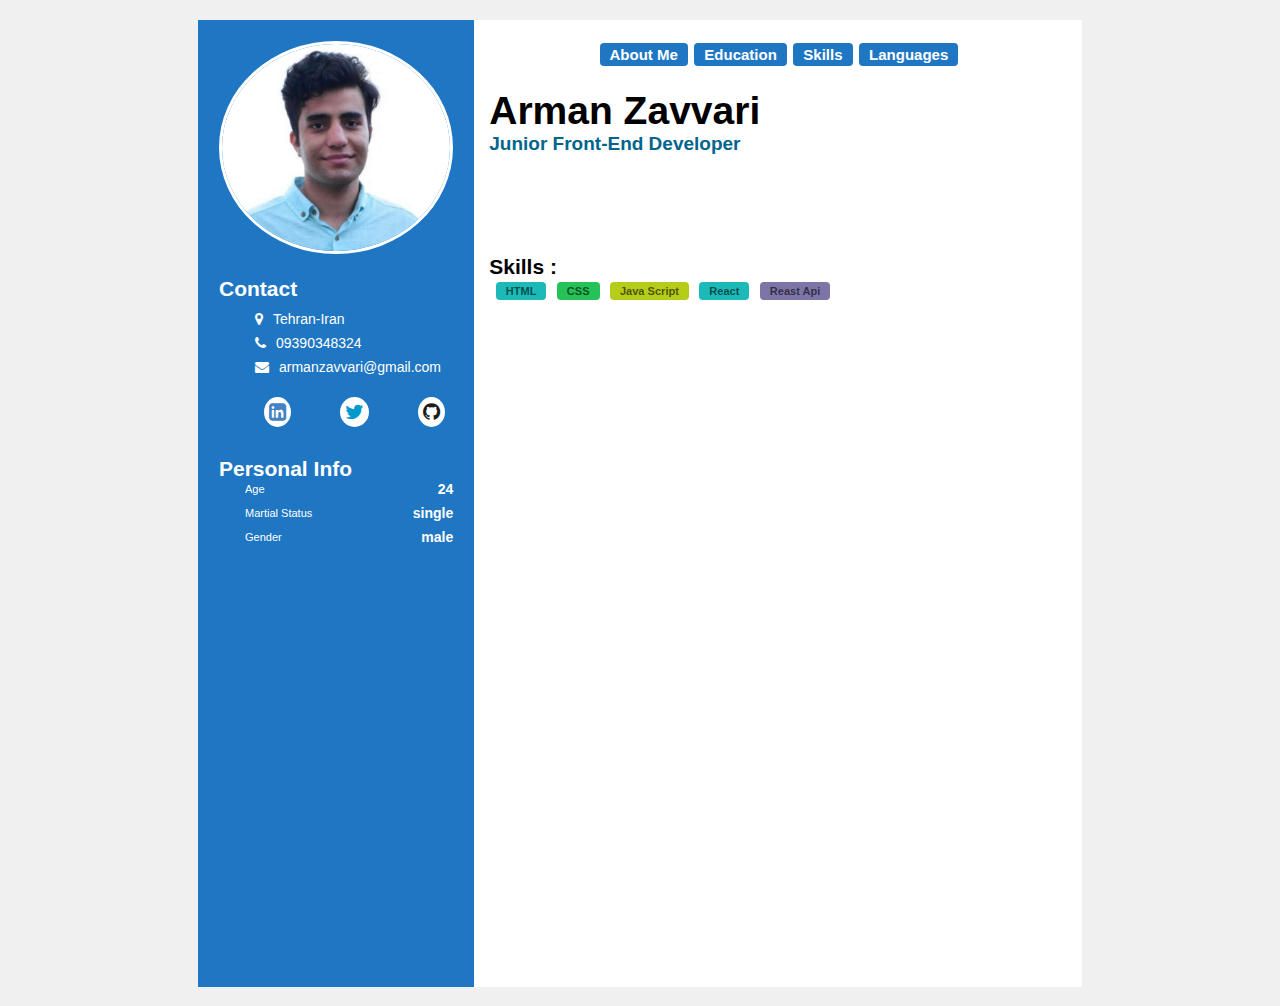
==== skills.html @ d54544c9 "initial commit" ====
<!DOCTYPE html>
<html lang="fa">
  <head>
    <meta charset="UTF-8" />
    <meta name="viewport" content="width=device-width, initial-scale=1.0" />
    <title>Arman Zavvari</title>
    <link rel="stylesheet" href="style.css" />
    <link
      rel="stylesheet"
      href="https://cdnjs.cloudflare.com/ajax/libs/font-awesome/4.7.0/css/font-awesome.min.css"
    />
    <link rel="shortcut icon" href="assets/favicon.ico" />
  </head>
  <body>
    <div class="container">
      <div class="sidebar">
        <div class="sidebar-back-color"></div>
        <div class="avatar">
          <img class="avatar" src="./assets/imageme.jpg" alt="avatar" />
        </div>

        <div class="sidebar-section contact-info">
          <h2 class="Contact">Contact</h2>
          <div class="items">
            <div class="row">
              <i class="fa fa-map-marker"></i><span class="inform">Tehran-Iran</span>
            </div>
            <div class="row">
              <i class="fa fa-phone"></i><span dir="ltr" class="inform"> 09390348324</span>
            </div>
            <div class="row">
              <i class="fa fa-envelope"></i><span class="inform">armanzavvari@gmail.com</span>
            </div>
          </div>
        </div>
                
        <div class="social-links">
          <div class="links">
            <a href="https://www.linkedin.com/in/arman-zavvari-b4623b284/"><i class="fa fa-linkedin-square linkedin"></i></a>
            <a href="https://twitter.com/ArmanZ1999"><i class="fa fa-twitter twitter"></i></a>
            <a href="https://github.com/ArmanZavvari"><i class="fa fa-github github"></i></a>
          </div>

        <div class="sidebar-section personal-info">
          <h2>Personal Info</h2>
          <div class="items">
            <div class="row">
              <span class="text-sm">Age</span>
              <span class="font-bold">24</span>
            </div>
            <div class="row">
              <span class="text-sm">Martial Status</span>
              <span class="font-bold">single</span>
            </div>
            <div class="row">
              <span class="text-sm">Gender </span>
              <span class="font-bold">male</span>
            </div>
          </div>
        </div>
      </div>
    </div>
    <main class="main">
      <header class="name">
        <nav class="nav">
          <ul class="menu">
              <li class="menu__item">
                  <a class="menu__link" href="./index.html" style="background-color: #1f76c3">About Me</a>
              </li>
              <li class="menu__item">
                  <a class="menu__link" href="./education.html" style="background-color: #1f76c3">Education</a>
              </li>
              <li class="menu__item">
                  <a class="menu__link" href="./skills.html" style="background-color: #1f76c3">Skills</a>
              </li>
              <li class="menu__item">
                  <a class="menu__link" href="./languages.html" style="background-color: #1f76c3">Languages</a>
              </li>
          </ul>
      </nav>
        <h1 class="text-xl">Arman Zavvari</h1>
        <small>Junior Front-End Developer</small>
      </header>
      
      <section class="main-section technical-skills">
        <div class="section-header">
          <h2 id="Skills">Skills : </h2>
        </div>

        <div class="skills">
          <div>
            <div class="label" style="background-color: #1bb9b7">HTML</div>
            <div class="label" style="background-color: #25c257">CSS</div>
            <div class="label" style="background-color: #b5cc18">Java Script</div>
            <div class="label" style="background-color: #1bb9b7">React</div>
            <div class="label" style="background-color: #7d75a7">Reast Api</div>
          </div>
        </div>
      </section>

    </main>
  </body>
---- style.css ----
:root {
  --mainColor: #1f76c3;
}


* {
  box-sizing: border-box;
  margin: 0;
  padding: 0;
}

html {
  font-size: 13px;
}

body {
  direction: ltr;
  margin: 0;
  padding: 0;
  font-size: 14px;
  font-family: Vazir, Tahoma, Helvetica, sans-serif;
  background: #f0f0f0;
}

a {
  text-decoration: none;
}

.container {
  width: 68rem;
  margin: 1.5rem auto;
  display: flex;
}

.font-bold {
  font-weight: bold;
}

.text-sm {
  font-size: 11px;
}

.text-lg {
  font-size: 17px;
  font-weight: 400;
}

.text-xl {
  font-size: 3rem;
}

.text-gray {
  color: rgba(0, 0, 0, 0.4);
}

.text-dark-gray {
  color: rgba(0, 0, 0, 0.6);
}

.label {
  display: inline-block;
  background-color: #e8e8e8;
  color: rgba(0, 0, 0, 0.6);
  font-weight: 700;
  border-radius: 4px;
  font-size: 0.85rem;
  margin: 0.25rem 0 0.25rem 0.5rem;
  padding: 3px 10px;
}

.label .details {
  margin-right: 10px;
  opacity: 0.8;
  display: inline-block;
}

/* ====== Sidebar ====== */
.sidebar {
  position: relative;
  color: #fff;
  padding: 1.5em 1.5em 30em;
  width: 31.25%;
  display: inline-block;
  
}

.sidebar-back-color {
  position: absolute;
  bottom: 0;
  left: 0;
  right: 0;
  top: 0;
  background: var(--mainColor);
  z-index: -1;
  
}

.avatar {
  margin-bottom: 10px;
  border-radius: 50%;
}
.Contact{
  margin-bottom: 10px;
}

.avatar img {
  max-width: 100%;
  border: 0.25em solid #fff;
  border-radius: 50%;
}

.sidebar-section {
  margin-bottom: 22px;
}

.sidebar-section .row {
  margin-bottom: 8px;
}

.contact-info i {
  padding-left: 10px;
}

.contact-info .row {
  display: flex;
  align-items: center;
}

.personal-info .row,
.job-info .row {
  display: flex;
  align-items: center;
  justify-content: space-between;
}

.social-links .links a {
  text-decoration: none;
  margin-left: 45px;
 
  
}
.social-links .links a i {
  font-size: 20px;
  background-color: #fff;
  padding: 5px;
  border-radius: 50%;
  margin-bottom: 30px;
}

.linkedin {
  color: #4183c4;
}

.github {
  color: #1b1c1d;
}

.twitter {
  color: #09c;
}

/* ====== Main ====== */
.main {
  padding: 20px 20px 0px 15px;
  width: 68.75%;
  background-color: #fff;
}

.name{
  margin-bottom: 100px;
}
.name small {
  color: #00658d;
  font-size: 19px;
  font-weight: 700;
}

.main-section h2{
  margin-top: 50px;
}
.items,
.education .items {
  padding-left: 2rem;
}

.item,
.education .item {
  display: flex;
  margin: 1.5em 0;
}
.about{
  margin-bottom: 8px;
}
.item .content,
.education .item .content {
  padding-right: 20px;
  width: 100%;
}

.item .content .row,
.education .item .content .row {
  width: 100%;
  display: flex;
  align-items: center;
  justify-content: space-between;
}
.inform{
  padding-left: 10px;
}
.nav {
  display: flex;
  align-items: center;
  justify-content: center;
  margin-bottom: 20px;
}
.menu {
  list-style-type: none;
  padding-left: 0;
  margin: 0;
  display: flex;
}
.menu__link {
  text-decoration: none;
  font-size: 15px;
  display: inline-block;
  background-color: #e8e8e8;
  color: rgb(255, 255, 255);
  font-weight: 700;
  border-radius: 4px;
  margin: 0.25rem 0 0.25rem 0.5rem;
  padding: 3px 10px;
}


@media only screen and (max-width: 880px) {
.container {
    max-width: 100%;
    margin: 0;
    display: flex;
    flex-direction: column;
}
.sidebar {
  width: 100%;
  display: flex;
  flex-direction: column;
  justify-content: center;
  align-items: center;
  padding-bottom: 10px;
}
.avatar img {
  width: 350px;
  height: auto;
  border-radius: 50%;
}
.about{
  text-align: center;
  margin-bottom: 10px;
  border-bottom: #1b1c1d solid;
}
.sidebar-section {
  margin-bottom: 2px;
}

.sidebar-section .row {
  margin-bottom: 8px;
}
.social-links .links a i {
  /* margin-bottom: 40px; */
  justify-content: center;
  align-items: center;
  /* margin-right: 30px; */
}

.contact-info .row {
  display: flex;
  align-items: center;
  justify-content: center;
}

.personal-info .row
{
  display: flex;
  align-items: center;
  justify-content: space-between;
}
.sidebar-section.contact-info {
  text-align: center;
  align-items: center;
  justify-content: center;
  margin-bottom: 15px;
  margin-left: 0px;
}
.sidebar-section.contact-info h2{
  /* margin-left: 25px; */
  font-size: 30px;
  align-items: center;
  justify-content: center;
  margin-bottom: 10px;
}
.sidebar-section.personal-info h2{
  text-align: center;
  font-size: 30px;
  margin-bottom: 10px;

}
div.items{
  padding: 0;
}
.main{
  width: 100%;
}
.name{
  text-align: center;
}
.section-header{
  text-align: center;
  margin-bottom: 10px;
  border-bottom: #1b1c1d solid;
}
}


@media only screen and (max-width: 430px) {

.menu__link{
  font-size: 11px;
  padding: 3px 5px;
}
}
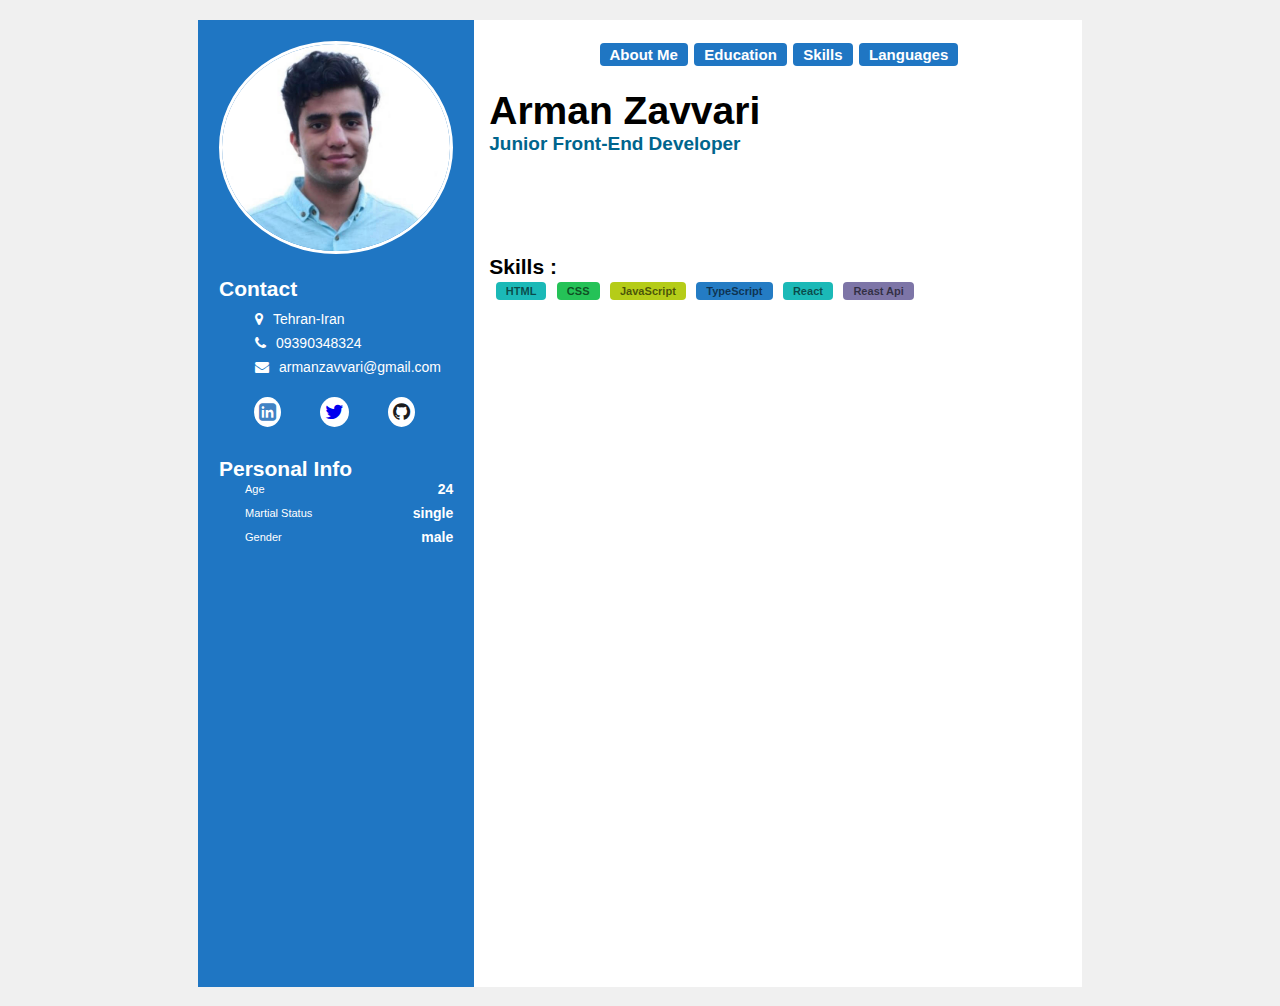
==== commit 150c9bf1: "feat: Add dynamic age calculation to personal info section" ====
--- a/skills.html
+++ b/skills.html
@@ -91,7 +91,8 @@
           <div>
             <div class="label" style="background-color: #1bb9b7">HTML</div>
             <div class="label" style="background-color: #25c257">CSS</div>
-            <div class="label" style="background-color: #b5cc18">Java Script</div>
+            <div class="label" style="background-color: #b5cc18">JavaScript</div>
+            <div class="label" style="background-color: #247cc4">TypeScript</div>
             <div class="label" style="background-color: #1bb9b7">React</div>
             <div class="label" style="background-color: #7d75a7">Reast Api</div>
           </div>
--- a/style.css
+++ b/style.css
@@ -1,7 +1,6 @@
 :root {
   --mainColor: #1f76c3;
 }
-
 
 * {
   box-sizing: border-box;
@@ -81,7 +80,6 @@
   padding: 1.5em 1.5em 30em;
   width: 31.25%;
   display: inline-block;
-  
 }
 
 .sidebar-back-color {
@@ -92,14 +90,13 @@
   top: 0;
   background: var(--mainColor);
   z-index: -1;
-  
 }
 
 .avatar {
   margin-bottom: 10px;
   border-radius: 50%;
 }
-.Contact{
+.Contact {
   margin-bottom: 10px;
 }
 
@@ -135,9 +132,7 @@
 
 .social-links .links a {
   text-decoration: none;
-  margin-left: 45px;
- 
-  
+  margin-left: 35px;
 }
 .social-links .links a i {
   font-size: 20px;
@@ -155,10 +150,6 @@
   color: #1b1c1d;
 }
 
-.twitter {
-  color: #09c;
-}
-
 /* ====== Main ====== */
 .main {
   padding: 20px 20px 0px 15px;
@@ -166,7 +157,7 @@
   background-color: #fff;
 }
 
-.name{
+.name {
   margin-bottom: 100px;
 }
 .name small {
@@ -175,7 +166,7 @@
   font-weight: 700;
 }
 
-.main-section h2{
+.main-section h2 {
   margin-top: 50px;
 }
 .items,
@@ -188,7 +179,7 @@
   display: flex;
   margin: 1.5em 0;
 }
-.about{
+.about {
   margin-bottom: 8px;
 }
 .item .content,
@@ -204,7 +195,7 @@
   align-items: center;
   justify-content: space-between;
 }
-.inform{
+.inform {
   padding-left: 10px;
 }
 .nav {
@@ -231,99 +222,100 @@
   padding: 3px 10px;
 }
 
-
 @media only screen and (max-width: 880px) {
-.container {
+  .container {
     max-width: 100%;
     margin: 0;
     display: flex;
     flex-direction: column;
-}
-.sidebar {
-  width: 100%;
-  display: flex;
-  flex-direction: column;
-  justify-content: center;
-  align-items: center;
-  padding-bottom: 10px;
-}
-.avatar img {
-  width: 350px;
-  height: auto;
-  border-radius: 50%;
-}
-.about{
-  text-align: center;
-  margin-bottom: 10px;
-  border-bottom: #1b1c1d solid;
-}
-.sidebar-section {
-  margin-bottom: 2px;
-}
-
-.sidebar-section .row {
-  margin-bottom: 8px;
-}
-.social-links .links a i {
-  /* margin-bottom: 40px; */
-  justify-content: center;
-  align-items: center;
-  /* margin-right: 30px; */
-}
-
-.contact-info .row {
-  display: flex;
-  align-items: center;
-  justify-content: center;
-}
-
-.personal-info .row
-{
-  display: flex;
-  align-items: center;
-  justify-content: space-between;
-}
-.sidebar-section.contact-info {
-  text-align: center;
-  align-items: center;
-  justify-content: center;
-  margin-bottom: 15px;
-  margin-left: 0px;
-}
-.sidebar-section.contact-info h2{
-  /* margin-left: 25px; */
-  font-size: 30px;
-  align-items: center;
-  justify-content: center;
-  margin-bottom: 10px;
-}
-.sidebar-section.personal-info h2{
-  text-align: center;
-  font-size: 30px;
-  margin-bottom: 10px;
-
-}
-div.items{
-  padding: 0;
-}
-.main{
-  width: 100%;
-}
-.name{
-  text-align: center;
-}
-.section-header{
-  text-align: center;
-  margin-bottom: 10px;
-  border-bottom: #1b1c1d solid;
-}
-}
-
+  }
+  .sidebar {
+    width: 100%;
+    display: flex;
+    flex-direction: column;
+    justify-content: center;
+    align-items: center;
+    padding-bottom: 10px;
+  }
+  .avatar img {
+    width: 350px;
+    height: auto;
+    border-radius: 50%;
+  }
+  .about {
+    text-align: center;
+    margin-bottom: 10px;
+    border-bottom: #1b1c1d solid;
+  }
+  .sidebar-section {
+    margin-bottom: 2px;
+  }
+
+  .sidebar-section .row {
+    margin-bottom: 8px;
+  }
+  .social-links .links a i {
+    /* margin-bottom: 40px; */
+    justify-content: center;
+    align-items: center;
+    /* margin-right: 30px; */
+  }
+
+  .contact-info .row {
+    display: flex;
+    align-items: center;
+    justify-content: center;
+  }
+
+  .personal-info .row {
+    display: flex;
+    align-items: center;
+    justify-content: space-between;
+  }
+  .sidebar-section.contact-info {
+    text-align: center;
+    align-items: center;
+    justify-content: center;
+    margin-bottom: 15px;
+    margin-left: 0px;
+  }
+  .sidebar-section.contact-info h2 {
+    /* margin-left: 25px; */
+    font-size: 30px;
+    align-items: center;
+    justify-content: center;
+    margin-bottom: 10px;
+  }
+  .sidebar-section.personal-info h2 {
+    text-align: center;
+    font-size: 30px;
+    margin-bottom: 10px;
+  }
+  div.items {
+    padding: 0;
+  }
+  .main {
+    width: 100%;
+  }
+  .name {
+    text-align: center;
+  }
+  .section-header {
+    text-align: center;
+    margin-bottom: 10px;
+    border-bottom: #1b1c1d solid;
+  }
+}
 
 @media only screen and (max-width: 430px) {
-
-.menu__link{
-  font-size: 11px;
-  padding: 3px 5px;
-}
-}+  .menu__link {
+    font-size: 11px;
+    padding: 3px 5px;
+  }
+  .main-section.other {
+    margin-bottom: 20px;
+  }
+  .main-section.technical-skills {
+    margin-bottom: 20px;
+  }
+}
